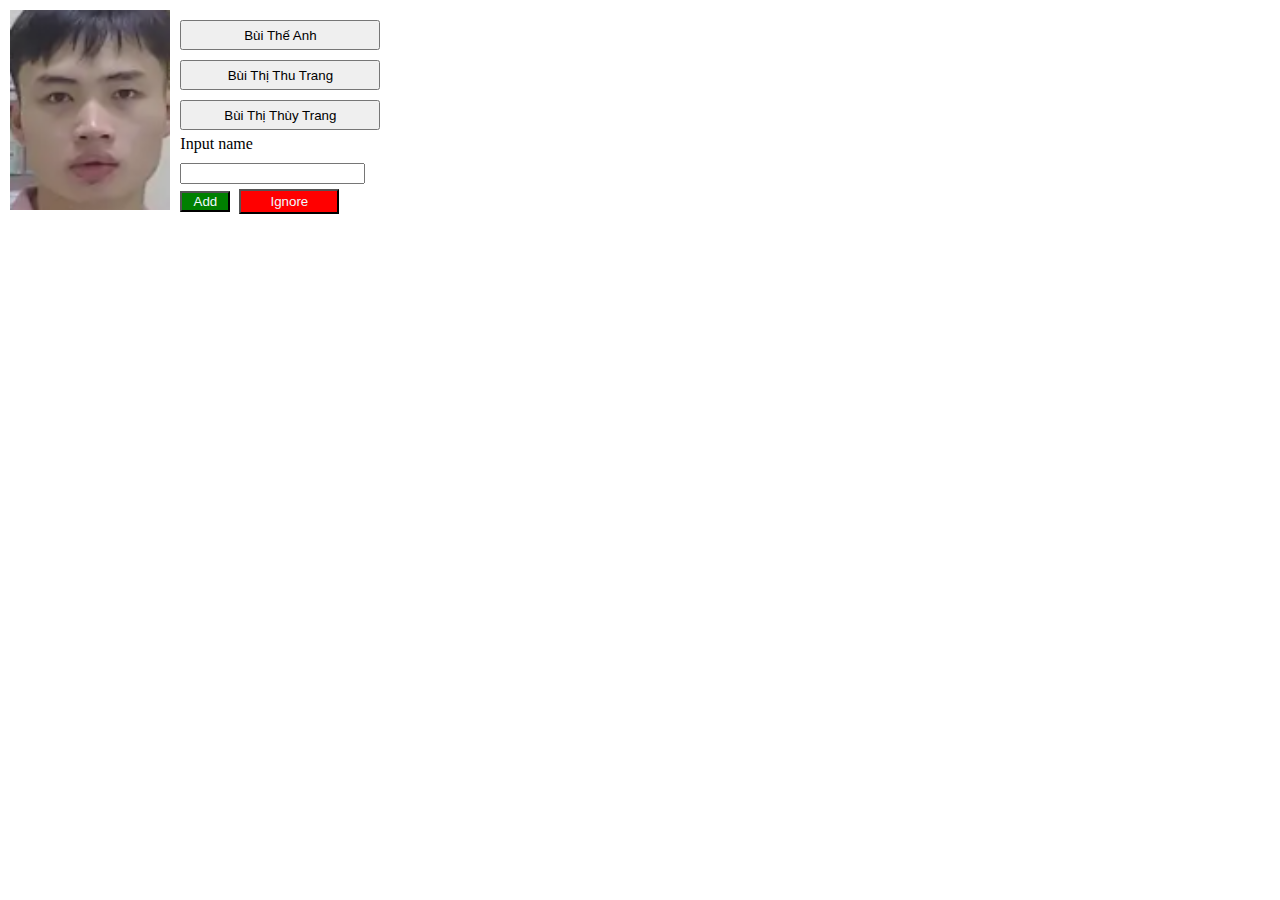
==== index.html @ 220c12ae "update" ====
<!DOCTYPE html>
<html lang="vi">
<head>
    <meta charset="UTF-8">
    <meta name="viewport" content="width=device-width, initial-scale=1.0">
    <title>Face Detection</title>
    <link rel="stylesheet" href="styles/main.css">
</head>
<body>
    <div id="client_info">
        <img src="images/bui_the_anh.png" alt="">
        <div class="choose_name_button">
            <button class ="name_button">Bùi Thế Anh</button>
            <button class ="name_button">Bùi Thị Thu Trang</button>
            <button class ="name_button">Bùi Thị Thùy Trang</button>
            <div id = "client_info_footer">
                <p>
                    Input name
                </p>
                <input type="text">
                <button class="add_button">Add</button>
                <button class="delete_button">Ignore</button>
            </div>
        </div>
    </div>
    
    <script src="scripts/main.js"></script>
</body>
</html>
---- styles/main.css ----
* {
    margin: 0px;
}
#client_info {
    margin-top: 10px;
    margin-left: 10px;
    height: 250px; /* Chiều cao là 200 pixel */
    width: 400px;  /* Chiều rộng là 300 pixel */
    display: flex;
    /* align-items: center */
}


#client_info img{
    height: 200px;
    width: 200px; 
    object-fit: contain;
}

#client_info .choose_name_button{
    display: flex;
    flex-direction: column;
    align-items: flex-start;
    margin-left: 10px;
}

#client_info .choose_name_button .name_button{
    height: 30px;
    width: 200px;
    margin-top: 10px;
}


#client_info #client_info_footer p {
    margin-right: 5px;
    margin-top: 5px;
    margin-bottom: 5px;
}

#client_info #client_info_footer .add_button {
    width: 50px;
    margin-right: 5px;
    background-color: green;
    color:aliceblue;
}

#client_info #client_info_footer input {
    margin-top: 5px;
    margin-right: 5px;
}

#client_info #client_info_footer .delete_button {
    height: 25px;
    width: 100px;
    margin-top: 5px;
    background-color: red;
    color:aliceblue;
}
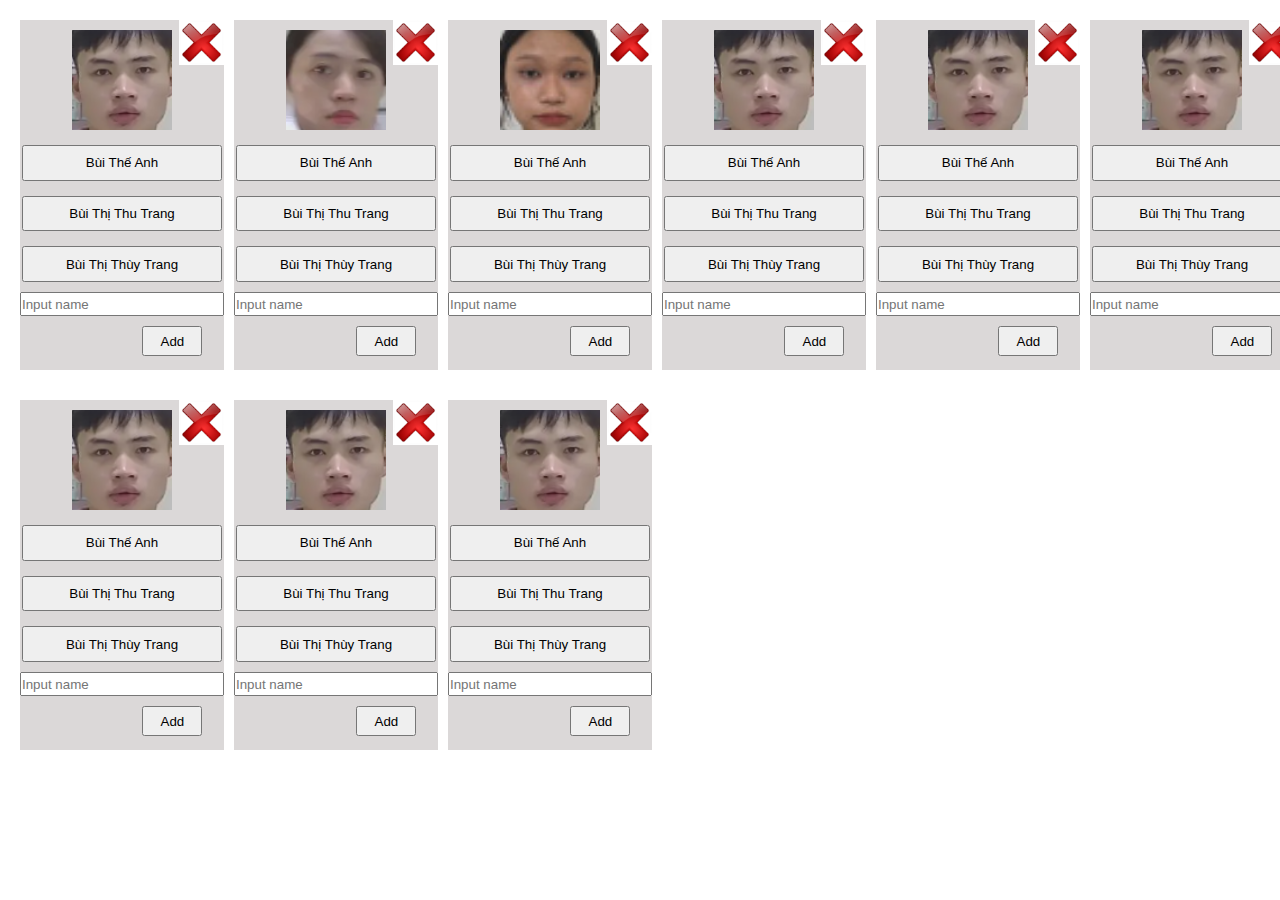
==== commit 1620f21e: "update" ====
--- a/index.html
+++ b/index.html
@@ -7,23 +7,9 @@
     <link rel="stylesheet" href="styles/main.css">
 </head>
 <body>
-    <div id="client_info">
-        <img src="images/bui_the_anh.png" alt="">
-        <div class="choose_name_button">
-            <button class ="name_button">Bùi Thế Anh</button>
-            <button class ="name_button">Bùi Thị Thu Trang</button>
-            <button class ="name_button">Bùi Thị Thùy Trang</button>
-            <div id = "client_info_footer">
-                <p>
-                    Input name
-                </p>
-                <input type="text">
-                <button class="add_button">Add</button>
-                <button class="delete_button">Ignore</button>
-            </div>
-        </div>
+    <div id="clients">
+        
     </div>
-    
-    <script src="scripts/main.js"></script>
+    <script type ="module" src="scripts/main.js"></script>
 </body>
 </html>--- a/styles/main.css
+++ b/styles/main.css
@@ -1,59 +1,84 @@
 * {
     margin: 0px;
 }
-#client_info {
-    margin-top: 10px;
-    margin-left: 10px;
-    height: 250px; /* Chiều cao là 200 pixel */
-    width: 400px;  /* Chiều rộng là 300 pixel */
-    display: flex;
-    /* align-items: center */
+
+#clients {
+    display: grid;
+    grid-template-columns: auto auto auto auto auto auto auto;
+    margin-left: 20px;
+    margin-right: 20px;
+    column-gap: 10px;
+    row-gap: 10px;
 }
 
-
-#client_info img{
-    height: 200px;
-    width: 200px; 
-    object-fit: contain;
+#clients-info-contenter{
+    margin-top: 20px;
+    display: grid;
+    height: 350px;
+    grid-template-rows: 120px auto auto;
+    background-color: rgb(219, 216, 216);
+}
+.container-img{
+    position: relative;
+    display: flex;
+    justify-content: center;
+    align-items: center;
+}
+img{
+    height: 100px;
+    width: 100px;
+    object-fit: cover;
+}
+.container-img button{
+    position: absolute;
+    top: 0px;
+    right: 0px;
+    height: 45px;
+    width: 45px;
+    background-image: url("../images/icons/delete.png");
+    background-repeat: no-repeat;
+    background-size: cover;
+    border: 0px;
+}
+.container-img button:hover{
+    opacity: 0.5;
+    background-color: red;
 }
 
-#client_info .choose_name_button{
-    display: flex;
-    flex-direction: column;
-    align-items: flex-start;
-    margin-left: 10px;
+.container-name-buttons{
+    display: grid;
+    grid-template-rows: auto auto auto;
+    row-gap: 10px;
 }
 
-#client_info .choose_name_button .name_button{
-    height: 30px;
+.container-name-button{
+    display: flex;
+    justify-content: center;
+}
+.container-name-button button{
     width: 200px;
+    margin-top: 5px;
+}
+.container-input{
     margin-top: 10px;
+    display: flex;
+    justify-content: center;
 }
 
-
-#client_info #client_info_footer p {
-    margin-right: 5px;
-    margin-top: 5px;
-    margin-bottom: 5px;
+.container-input input{
+    width: 200px;
+    height: 20px;
+    padding: 0px;
 }
 
-#client_info #client_info_footer .add_button {
-    width: 50px;
-    margin-right: 5px;
-    background-color: green;
-    color:aliceblue;
+.container-add-button{
+    margin-top: 10px;
+    position: relative;
 }
 
-#client_info #client_info_footer input {
-    margin-top: 5px;
-    margin-right: 5px;
-}
-
-#client_info #client_info_footer .delete_button {
-    height: 25px;
-    width: 100px;
-    margin-top: 5px;
-    background-color: red;
-    color:aliceblue;
-}
-
+.container-add-button button{
+    position: absolute;
+    height: 30px;
+    width: 60px;
+    left: 60%;
+}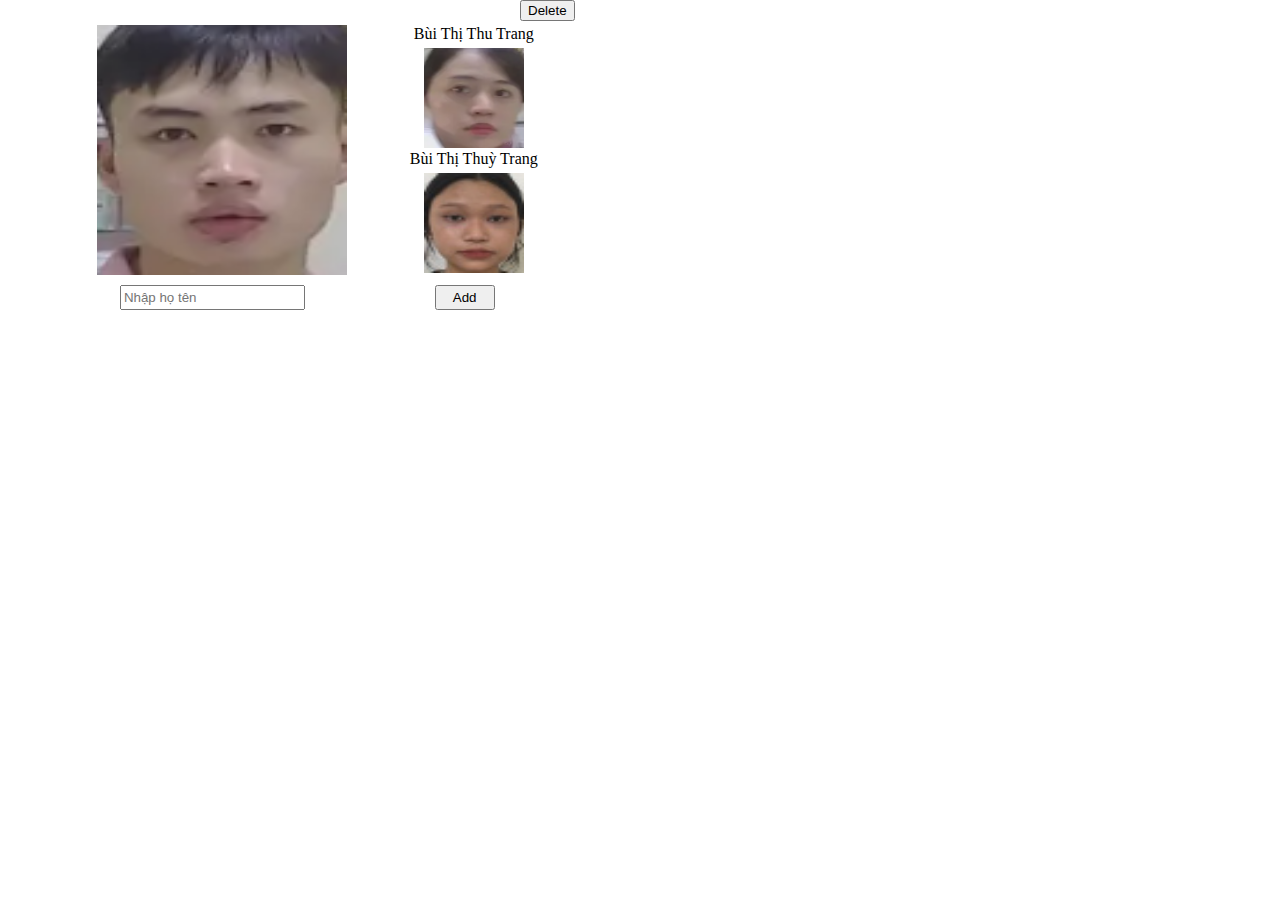
==== commit 8cd47ce3: "update" ====
--- a/index.html
+++ b/index.html
@@ -8,8 +8,51 @@
 </head>
 <body>
     <div id="clients">
-        
+        <div id="container">
+            <div class="delete-button-container">
+                <button class="delete-button">Delete</button>
+            </div>
+            <div id="client-info-container">
+                <div class="container-img">
+                    <div class="main-image-container">
+                        <img src="images/bui_the_anh.png" alt="">
+                    </div>
+
+                    <div class="know-image-containers">
+                        <div class="know-image-container">
+                            <div class="know-name">
+                                <p>Bùi Thị Thu Trang</p>
+                            </div>
+
+                            <div class="know-image">
+                                <img src="images/bui_thi_thu_trang.png" alt="">
+                            </div>
+
+                        </div>
+                        <div class="know-image-container">
+                            <div class="know-name">Bùi Thị Thuỳ Trang</div>
+
+                            <div class="know-image">
+                                <img src="images/bui_thi_thuy_trang.png" alt="">
+                            </div>
+
+                        </div>
+                    </div>
+                </div>
+    
+                <div class="container-info">
+                    <div class="container-input-name">
+                        <input type="text" placeholder="Nhập họ tên">
+                    </div>
+
+                    <div class="container-add-button">
+                        <button>Add</button>
+                    </div>
+                </div>
+            </div>
+        </div>
     </div>
-    <script type ="module" src="scripts/main.js"></script>
+
+    <!-- <script type ="module" src="scripts/main.js"></script> -->
 </body>
 </html>--- a/styles/main.css
+++ b/styles/main.css
@@ -11,7 +11,100 @@
     row-gap: 10px;
 }
 
-#clients-info-contenter{
+#container  {
+    display: grid;
+    grid-template-rows: 1fr 19fr;
+    margin-left: 20px;
+    margin-right: 20px;
+    column-gap: 10px;
+    row-gap: 10px;
+}
+
+#client-info-container  {
+    display: grid;
+    grid-template-rows: 10fr 1fr;
+    margin-left: 20px;
+    margin-right: 20px;
+    column-gap: 10px;
+    row-gap: 10px;
+}
+
+.delete-button-container {
+    position: relative;
+}
+
+.delete-button-container button {
+    position: absolute;
+    right: 0px;
+}
+
+.container-img{
+    display: grid;
+    grid-template-columns: 2fr 1fr;
+    column-gap: 10px;
+    row-gap: 10px;
+
+}
+
+.know-image-containers{
+    display: grid;
+    grid-template-rows: 1fr 1fr;
+}
+
+.know-image-container{
+    display: grid;
+    grid-template-rows: 1fr 5fr;
+    row-gap: 2px;
+}
+
+.know-image-container img{
+    width: 100px;
+    height: 100px;
+}
+
+.container-info{
+    display: grid;
+    grid-template-columns: auto auto;
+    column-gap: 10px;
+    row-gap: 10px;
+
+}
+.main-image-container{
+    display: flex;
+    justify-content: center;
+}
+
+.main-image-container img{
+    width: 250px;
+    height: 250px;
+}
+
+.know-image{
+    display: flex;
+    justify-content: center;
+}
+
+.know-name{
+    display: flex;
+    justify-content: center;
+}
+
+.container-input-name{
+    display: flex;
+    justify-content: center;
+}
+
+.container-add-button{
+    display: flex;
+    justify-content: center;
+}
+
+.container-add-button button{
+    height: 25px;
+    width: 60px;
+}
+
+/* #clients-info-contenter{
     margin-top: 20px;
     display: grid;
     height: 350px;
@@ -38,7 +131,7 @@
     background-image: url("../images/icons/delete.png");
     background-repeat: no-repeat;
     background-size: cover;
-    border: 0px;
+    border: 2px;
 }
 .container-img button:hover{
     opacity: 0.5;
@@ -81,4 +174,4 @@
     height: 30px;
     width: 60px;
     left: 60%;
-}+} */